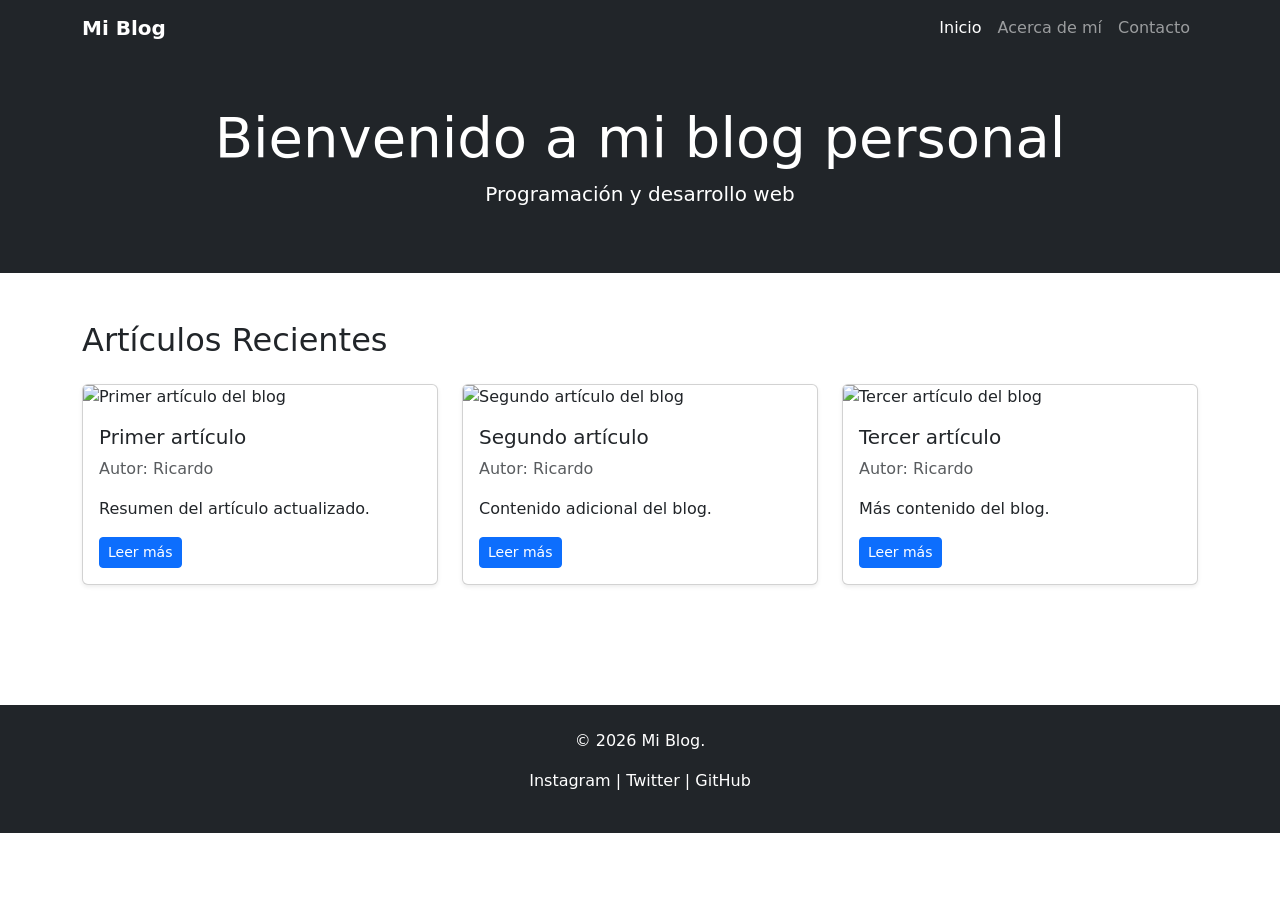
==== index.html @ 6d891547 "Modifico y actualizo index.html" ====
<!DOCTYPE html> 
<html lang="es">
<head>
    <meta charset="UTF-8">
    <meta name="viewport" content="width=device-width, initial-scale=1.0">
    <title>Mi Blog Personal</title>

    <link rel="icon" href="assets/images/GM.png">

    <link href="https://cdn.jsdelivr.net/npm/bootstrap@5.3.3/dist/css/bootstrap.min.css" rel="stylesheet">

    <link rel="stylesheet" href="assets/styles.css">
</head>
<body>

    <nav class="navbar navbar-expand-md navbar-dark bg-dark sticky-top">
        <div class="container">
            <a class="navbar-brand fw-bold" href="index.html">Mi Blog</a>

            <button 
                class="navbar-toggler" 
                type="button" 
                data-bs-toggle="collapse" 
                data-bs-target="#navbarNav"
                aria-controls="navbarNav"
                aria-expanded="false"
                aria-label="Abrir menú de navegación"
            >
                <span class="navbar-toggler-icon" aria-hidden="true"></span>
                <span class="visually-hidden">Abrir menú de navegación</span>
            </button>

            <div class="collapse navbar-collapse" id="navbarNav">
                <ul class="navbar-nav ms-auto">
                    <li class="nav-item">
                        <a class="nav-link active" aria-current="page" href="index.html">Inicio</a>
                    </li>
                    <li class="nav-item">
                        <a class="nav-link" href="about.html">Acerca de mí</a>
                    </li>
                    <li class="nav-item">
                        <a class="nav-link" href="contact.html">Contacto</a>
                    </li>
                </ul>
            </div>
        </div>
    </nav>

    <header class="bg-dark text-white py-5">
        <div class="container text-center">
            <h1 class="display-4">Bienvenido a mi blog personal</h1>
            <p class="lead">Programación y desarrollo web</p>
        </div>
    </header>

    <main class="py-5">
        <div class="container">
            <h2 class="mb-4">Artículos Recientes</h2>

            <div class="row">

                <div class="col-12 col-md-4 mb-4">
                    <div class="card h-100 shadow-sm">
                        <img src="assets/images/articulo1.jpg" class="card-img-top" alt="Primer artículo del blog">
                        <div class="card-body">
                            <h3 class="card-title h5">Primer artículo</h3>
                            <p class="card-text text-muted">Autor: Ricardo</p>
                            <p class="card-text">Resumen del artículo actualizado.</p>
                            <a href="#" class="btn btn-primary btn-sm" aria-label="Leer más sobre mi primer artículo">Leer más</a>
                        </div>
                    </div>
                </div>

                <div class="col-12 col-md-4 mb-4">
                    <div class="card h-100 shadow-sm">
                        <img src="assets/images/articulo2.jpg" class="card-img-top" alt="Segundo artículo del blog">
                        <div class="card-body">
                            <h3 class="card-title h5">Segundo artículo</h3>
                            <p class="card-text text-muted">Autor: Ricardo</p>
                            <p class="card-text">Contenido adicional del blog.</p>
                            <a href="#" class="btn btn-primary btn-sm" aria-label="Leer más sobre el segundo artículo">Leer más</a>
                        </div>
                    </div>
                </div>

                <div class="col-12 col-md-4 mb-4">
                    <div class="card h-100 shadow-sm">
                        <img src="assets/images/articulo3.jpg" class="card-img-top" alt="Tercer artículo del blog">
                        <div class="card-body">
                            <h3 class="card-title h5">Tercer artículo</h3>
                            <p class="card-text text-muted">Autor: Ricardo</p>
                            <p class="card-text">Más contenido del blog.</p>
                            <a href="#" class="btn btn-primary btn-sm" aria-label="Leer más sobre el tercer artículo">Leer más</a>
                        </div>
                    </div>
                </div>

            </div>
        </div>
    </main>

    <footer class="bg-dark text-white py-4 mt-5">
        <div class="container text-center">
            <p>&copy; 2026 Mi Blog.</p>
            <p>
                <a href="#" class="text-white text-decoration-none">Instagram</a> |
                <a href="#" class="text-white text-decoration-none">Twitter</a> |
                <a href="#" class="text-white text-decoration-none">GitHub</a>
            </p>
        </div>
    </footer>

    <script src="https://cdn.jsdelivr.net/npm/bootstrap@5.3.3/dist/js/bootstrap.bundle.min.js"></script>

</body>
</html>
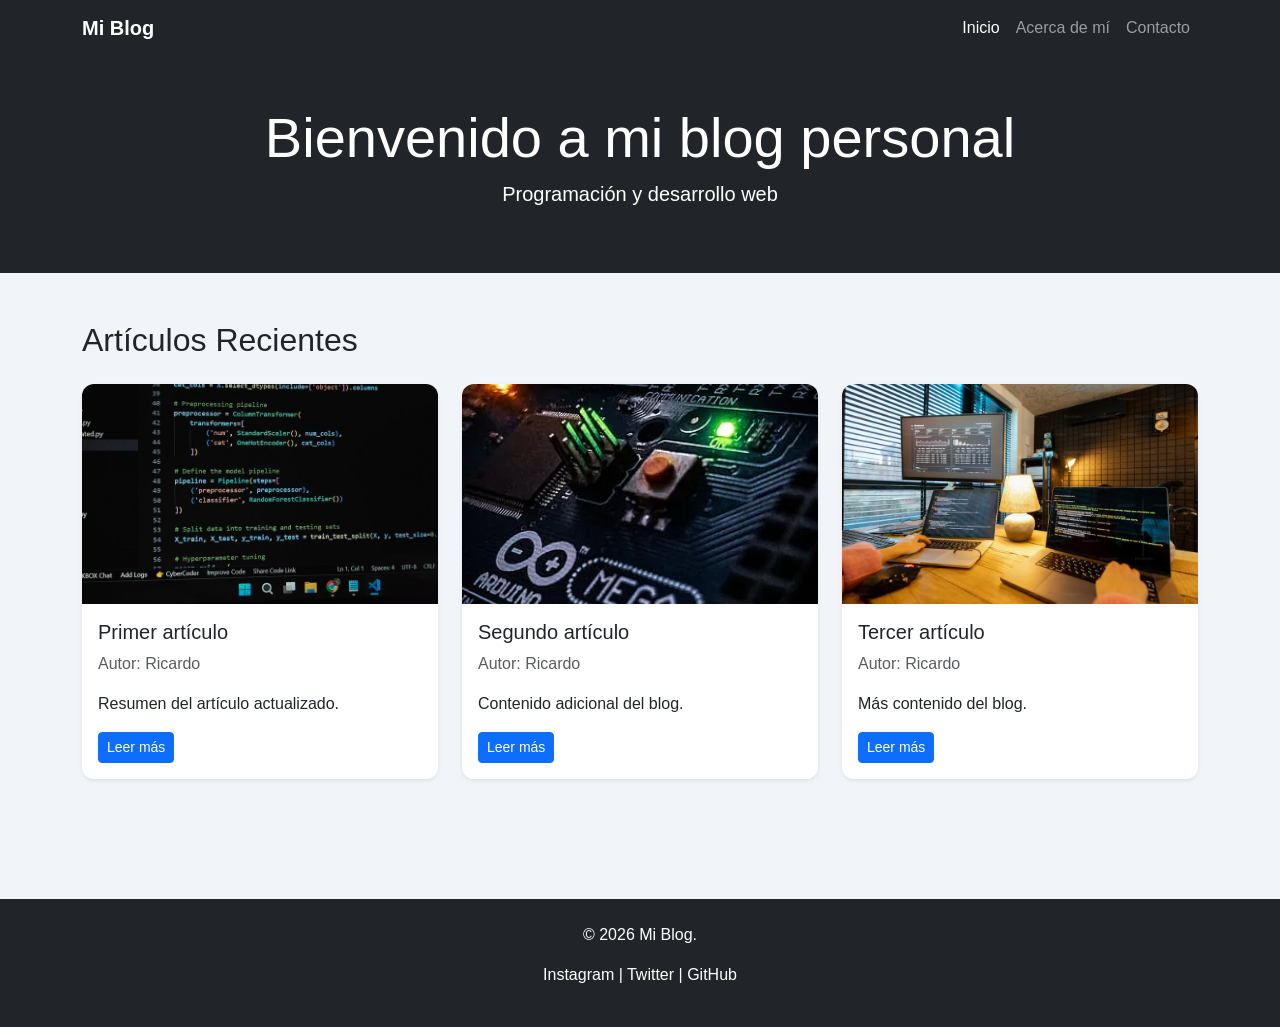
==== commit 2fc158a9: "Fix: corrige validaciones finales" ====
--- a/index.html
+++ b/index.html
@@ -1,4 +1,4 @@
-<!DOCTYPE html> 
+<!DOCTYPE html>
 <html lang="es">
 <head>
     <meta charset="UTF-8">
--- a/assets/styles.css
+++ b/assets/styles.css
@@ -0,0 +1,107 @@
+:root {
+    --color-primario: #1d3557;
+    --color-secundario: #457b9d;
+    --color-fondo: #f1f5f9;
+    --color-texto: #212529;
+    --color-blanco: #fff;
+    --color-exito: #198754;
+    --color-error: #dc3545;
+    --fuente-principal: arial, helvetica, sans-serif;
+}
+
+html, body {
+    height: 100%;
+}
+
+body {
+    font-family: var(--fuente-principal);
+    background-color: var(--color-fondo);
+    color: var(--color-texto);
+    display: flex;
+    flex-direction: column;
+}
+
+main {
+    flex: 1;
+}
+
+.navbar-brand,
+.nav-link {
+    transition: color 0.3s ease;
+}
+
+.nav-link:hover,
+.navbar-brand:hover {
+    color: #a8dadc !important;
+}
+
+.card {
+    border: none;
+    border-radius: 12px;
+    overflow: hidden;
+    transition: transform 0.3s ease, box-shadow 0.3s ease;
+    height: 100%;
+}
+
+.card:hover {
+    transform: translateY(-10px);
+    box-shadow: 0 10px 25px rgb(0 0 0 / 15%);
+}
+
+.card-img-top {
+    height: 220px;
+    object-fit: cover;
+}
+
+.btn {
+    transition: background-color 0.3s ease, transform 0.3s ease;
+}
+
+.btn:hover {
+    transform: scale(1.03);
+}
+
+.about-image {
+    max-width: 250px;
+    border: 4px solid var(--color-blanco);
+}
+
+.contact-form {
+    border: 1px solid #dee2e6;
+}
+
+.form-control:focus {
+    border-color: var(--color-secundario);
+    box-shadow: 0 0 0 0.2rem rgb(69 123 157 / 25%);
+}
+
+.form-control:valid {
+    border: 2px solid var(--color-exito);
+}
+
+.form-control:invalid:focus {
+    border: 2px solid var(--color-error);
+}
+
+footer a {
+    transition: color 0.3s ease;
+}
+
+footer a:hover {
+    color: #a8dadc !important;
+}
+
+@media (width <= 767px) {
+    h1 {
+        font-size: 1.8rem;
+        text-align: center;
+    }
+
+    .card-img-top {
+        height: 200px;
+    }
+
+    .about-image {
+        max-width: 180px;
+    }
+}
